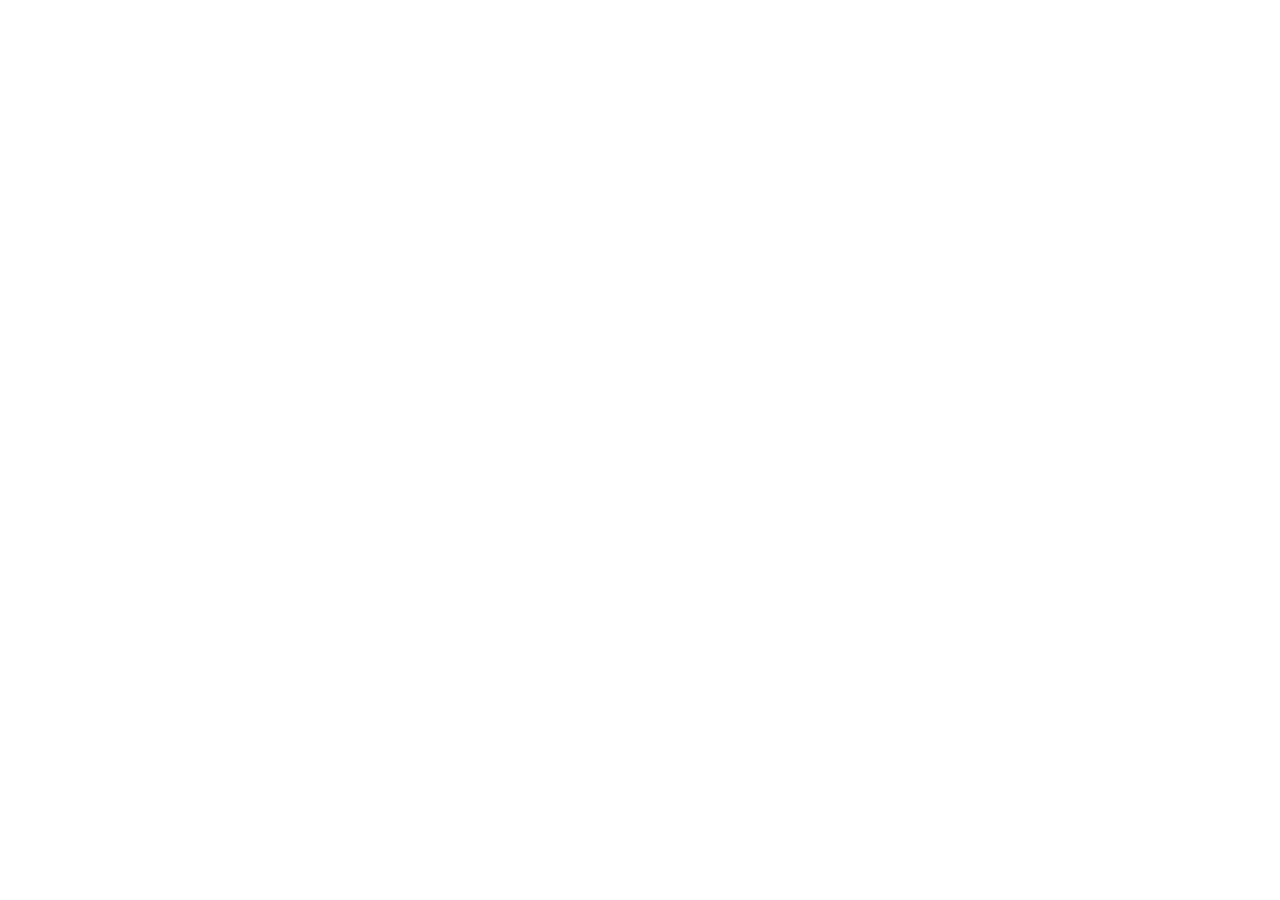
==== index.html @ d867b34d "feat: add css file" ====
<html lang="en">
<head>
  <meta charset="utf-8">
 
  <title>The HTML5 Herald</title>
  <meta name="description" content="The HTML5 Herald">
  <meta name="author" content="SitePoint">
 
  <link rel="stylesheet" href="css/styles.css?v=1.0">
 
  <!--[if lt IE 9]>
    <script src="//html5shiv.googlecode.com/svn/trunk/html5.js"></script>
  <![endif]-->
</head>
 
<body>
  <script src="js/scripts.js"></script>
</body>
</html>
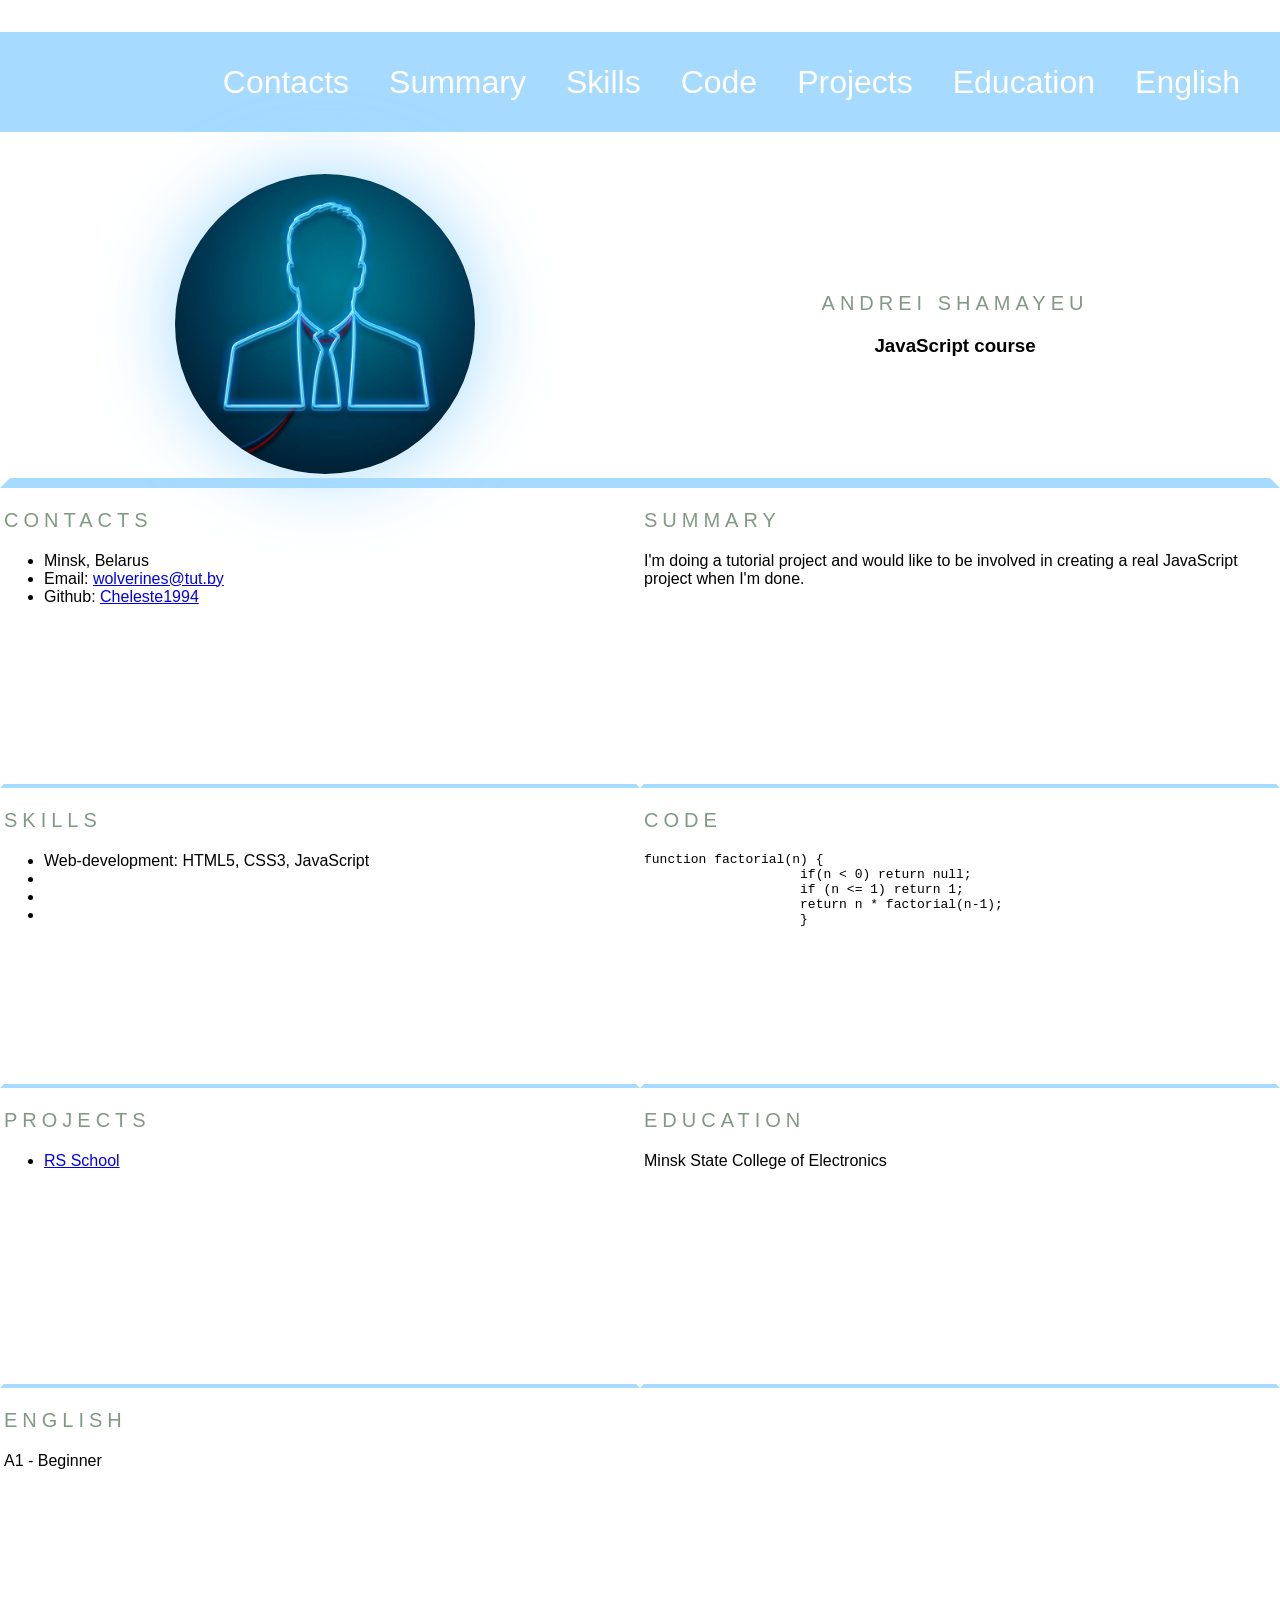
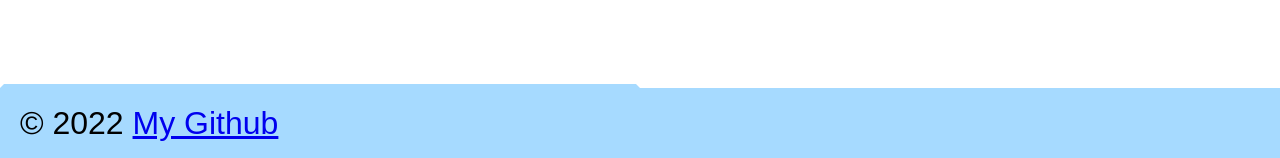
==== commit 30ba8d6f: "feat: add css and html" ====
--- a/index.html
+++ b/index.html
@@ -1,19 +1,120 @@
+<!DOCTYPE html>
 <html lang="en">
 <head>
-  <meta charset="utf-8">
- 
-  <title>The HTML5 Herald</title>
-  <meta name="description" content="The HTML5 Herald">
-  <meta name="author" content="SitePoint">
- 
-  <link rel="stylesheet" href="css/styles.css?v=1.0">
- 
-  <!--[if lt IE 9]>
-    <script src="//html5shiv.googlecode.com/svn/trunk/html5.js"></script>
-  <![endif]-->
+    <meta charset="UTF-8">
+    <meta http-equiv="X-UA-Compatible" content="IE=edge">
+    <meta name="viewport" content="width=device-width, initial-scale=1.0">
+    
+    <link rel="stylesheet" href="style.css">
+    <link rel="icon" href="assets/img/rs_school_js.ico">
+    <link rel="preconnect" href="https://fonts.gstatic.com">  
+    <link href="https://fonts.googleapis.com/css2?family=Roboto:wght@100;300;500;700&display=swap" rel="stylesheet">
+
+
+    <title>cv</title>
 </head>
- 
-<body>
-  <script src="js/scripts.js"></script>
+<body class="body">
+    <header class="header"> 
+        <div class="header-container">
+            <nav class="nav">
+                <ul class="nav-list">
+                    <li class="nav-item"><a href="#contacts" class="nav-link">Contacts</a></li>
+                    <li class="nav-item"><a href="#summary" class="nav-link">Summary</a></li>
+                    <li class="nav-item"><a href="#skills" class="nav-link">Skills</a></li>          
+                    <li class="nav-item"><a href="#code" class="nav-link">Code</a></li>
+                    <li class="nav-item"><a href="#projects" class="nav-link">Projects</a></li>
+                    <li class="nav-item"><a href="#education" class="nav-link">Education</a></li>
+                    <li class="nav-item"><a href="#english" class="nav-link">English</a></li>
+                </ul>
+            </nav>
+        
+        </div>
+    </header>
+    <main class="main">
+        <div class="main-container">
+            <section class="section-profile" id="profile">
+                <div class="conteiner-profile-avatar" ><img src="assets/img/avatar.jpg" alt="avatar" class="avatar"></div>
+                <div class="conteiner-profile-title"><h1 class="section-title">Andrei Shamayeu</h1>
+                <h3 class="section-subtitle">JavaScript course</h3>
+                </div>
+            </section>
+            <section class="section" id="contacts">
+                <h2 class="section-title">Contacts</h2>
+                <ul class="section-list">
+                  <li class="section-item contacts-item">
+                    Minsk, Belarus
+                  </li>
+                  <li class="section-item contacts-item">
+                    Email: <a href="mailto:wolverines@tut.by" title="email">wolverines@tut.by</a>
+                  </li>
+                  <li class="section-item contacts-item">
+                    Github: <a href="https://github.com/Cheleste1994" title="github">Cheleste1994</a>
+                  </li>
+                </ul>
+            </section>
+            <section class="section" id="summary">
+                    <h2 class="section-title">Summary</h2>
+                    <p>
+                        I'm doing a tutorial project and would like to be involved in creating a real JavaScript project when I'm done.
+                    </p>
+            
+            </section>
+            <section class="section" id="skills">
+                <h2 class="section-title">Skills</h2>
+                <ul class="section-list">
+                  <li class="section-item">
+                    Web-development:<span> HTML5, CSS3, JavaScript</span>
+                  </li>
+                  <li class="section-item">
+                    
+                  </li>
+                  <li class="section-item">
+                    
+                  </li>
+                  <li class="section-item">
+                    
+                  </li>
+                </ul>
+              </section>
+              <section class="section" id="code">
+                            <h2 class="section-title">Code</h2>
+                    <pre class="pre"><code>function factorial(n) {
+                    if(n &lt; 0) return null;
+                    if (n &lt;= 1) return 1;
+                    return n * factorial(n-1);
+                    }</code></pre>
+              </section>
+              <section class="section" id="projects">
+                <h2 class="section-title">Projects</h2>
+                <ul class="section-list">
+                  <li class="section-item">
+                    <a href="https://github.com/Cheleste1994/rsschool-cv/">RS School</a>
+                  </li>          
+                 
+                </ul>
+              </section>
+            <section class="section section-education" id="education">
+                <h2 class="section-title">Education</h2>
+                <p>Minsk State College of Electronics</p>
+              </section>
+              <section class="section section-english" id="english">
+                <h2 class="section-title">English</h2>
+                <p>A1 - Beginner</p>
+              </section>
+              
+        </div>
+        
+    </main>    
+    <footer class="footer">
+        <div class="container">
+            <div>  © 2022
+            <a href="https://github.com/Cheleste1994"> My Github</a>
+            </div>
+            <div>
+            <a href="https://rs.school/js/" class="rss"> </a>
+            </div>
+        </div>
+    </footer>
+
 </body>
 </html>
--- a/style.css
+++ b/style.css
@@ -0,0 +1,148 @@
+html {
+    scroll-behavior: smooth; 
+  }
+body {
+    font-family: 'Roboto', sans-serif;
+}
+* {
+    box-sizing: border-box;
+  }
+.header {
+    border: none;
+    
+}
+.body {
+    
+    min-height: 100vh;
+    margin: 0; 
+    padding: 0;
+    display: flex;
+    flex-direction: column;
+    justify-content: space-between;
+    max-width: 1440px;
+    margin: 0 auto;
+}
+
+.nav-list {
+    display: flex;
+    justify-content: flex-end;
+    align-items: center;
+    list-style: none;
+    padding: 0 20px;
+    line-height: 100px;
+    font-size: 32px;
+    background-color: #a6daff;
+}
+.nav-item {
+    padding: 0 20px;
+}
+.nav-link {
+	color: #ffffff; /* Цвет обычной ссылки */
+    position: relative;
+    cursor: pointer;
+    text-decoration: none; /* Убираем подчеркивание */
+}
+.nav-link:after {
+	content: "";
+    display: block;
+    position: absolute;
+    right: 0;
+    bottom: -3px;
+    width: 0;
+    height: 2px; /* Высота линии */
+    background-color: rgb(255, 255, 255); /* Цвет подчеркивания при исчезании линии*/
+    transition: width 0.5s; /* Время эффекта */
+}
+
+.nav-link:hover:after {
+	content: "";
+    width: 100%;
+    display: block;
+    position: absolute;
+    left: 0;
+    bottom: -3px;
+    height: 2px; /* Высота линии */
+    background-color: rgb(255, 255, 255); /* Цвет подчеркивания при появлении линии*/
+    transition: width 0.5s;  /* Время эффекта */
+}
+.section-profile{
+  display: flex;
+  justify-content: space-between;
+  align-items: center;
+  border: 10px solid;
+  border-color: #ffffff #ffffff #a6daff; /* Цвет границы */
+  
+  }
+
+.conteiner-profile-avatar {
+     
+    display: block;
+    float: left;
+    width: 50%;
+    text-align: center;
+}
+.conteiner-profile-title {
+  display: block;
+   
+    float: left;
+    width: 50%;
+    
+    text-align: center;
+    
+}
+
+
+  .section {
+    float: left;
+    width: 50%;
+    height: 300px;
+    border: 4px solid;
+    border-color: #ffffff #ffffff #a6daff; /* Цвет границы */
+    
+ 
+  }
+
+  .avatar {
+    
+    width: 300px;
+    border-radius: 300px; /* Радиус скругления */
+    border: none; /* Параметры рамки */
+    box-shadow: 0 0 80px #a6daff; /* Параметры тени */
+
+   }
+  @media (max-width: 768px) {
+    .section {
+      width: 100%;
+    }
+  }
+  
+  .section-title {
+    margin-bottom: 20px;
+    font-size: 20px;
+    font-weight: 400;
+    text-transform: uppercase;
+    letter-spacing: 5px;
+    color: #829985;
+}
+
+
+.footer {
+  list-style: none;
+  padding: 10px 20px;
+  line-height: 50px;
+  font-size: 32px;
+  background-color: #a6daff;
+}
+.container {
+  display: flex;
+  justify-content: space-between;
+  align-items: center;
+  
+}
+.rss {
+  display: block;
+  width: 121px;
+  height: 45px;
+  background-image: url(https://rs.school/images/rs_school_js.svg);
+ 
+}
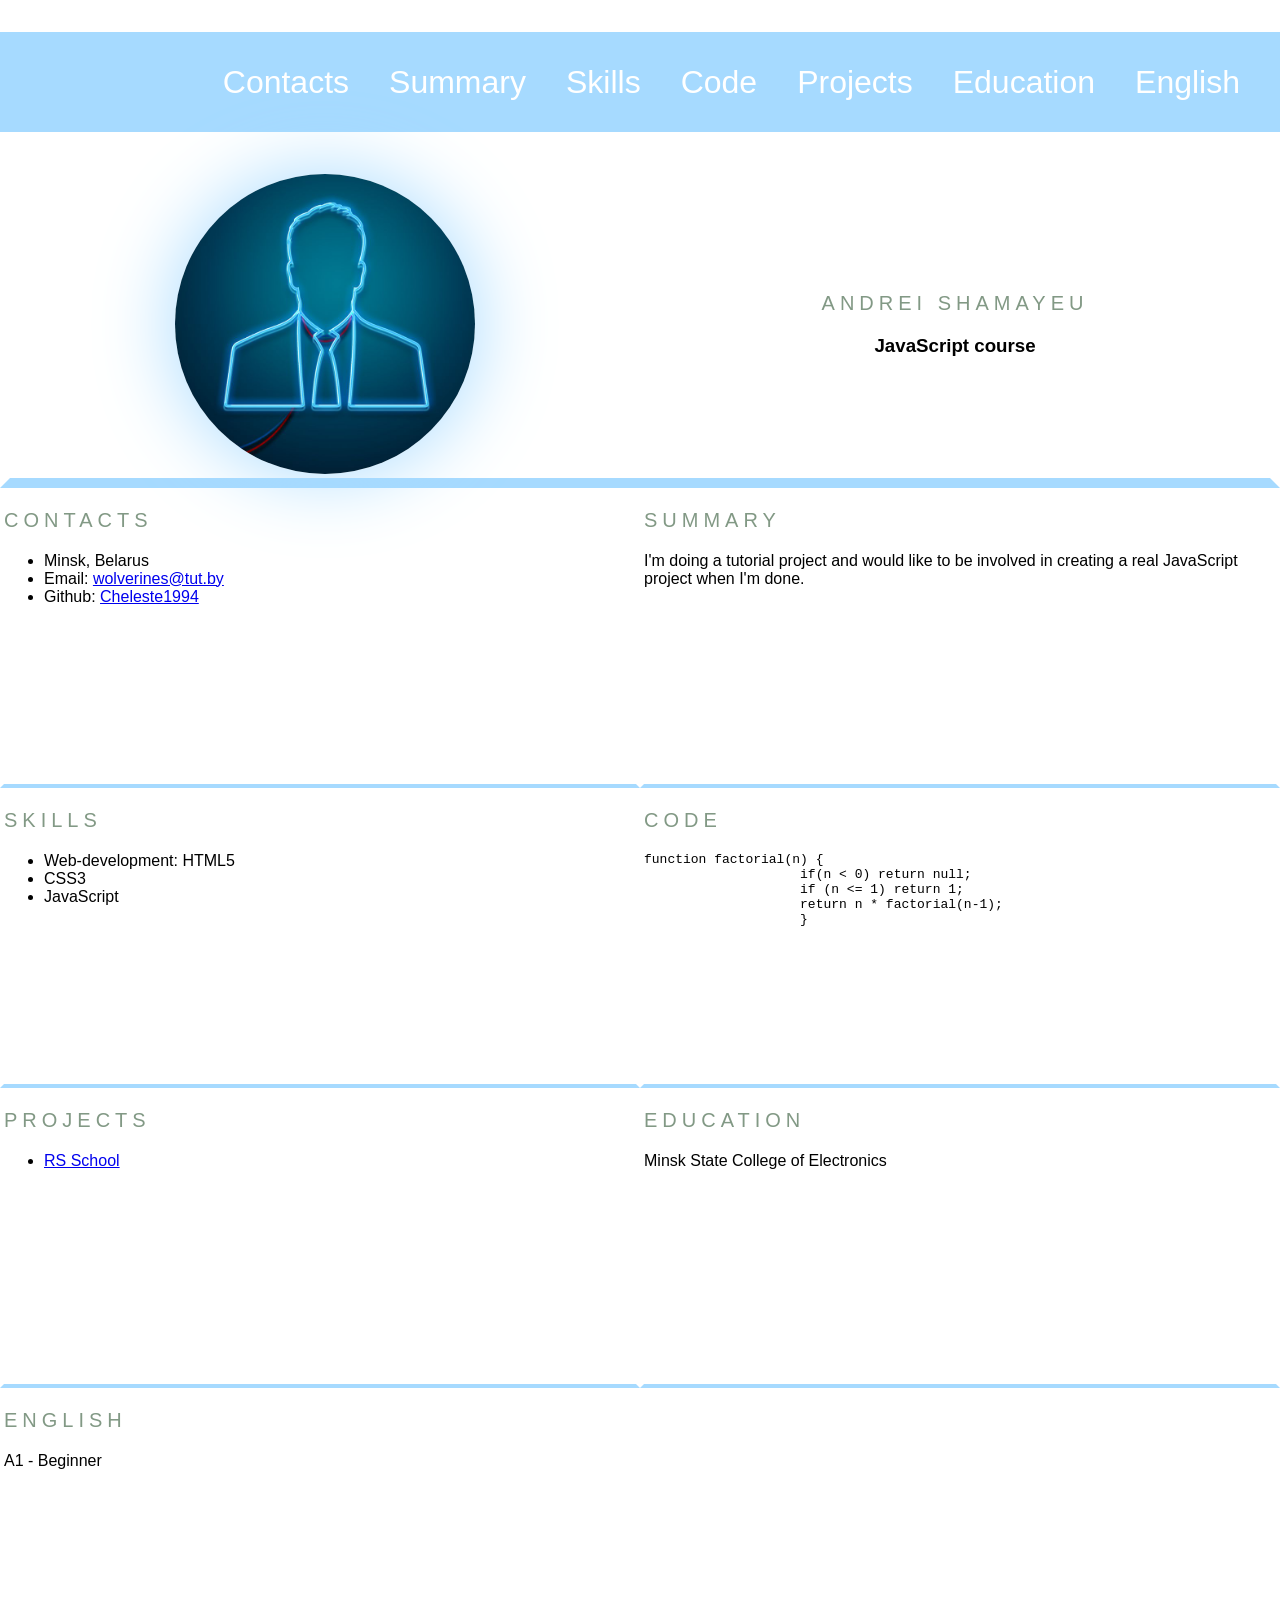
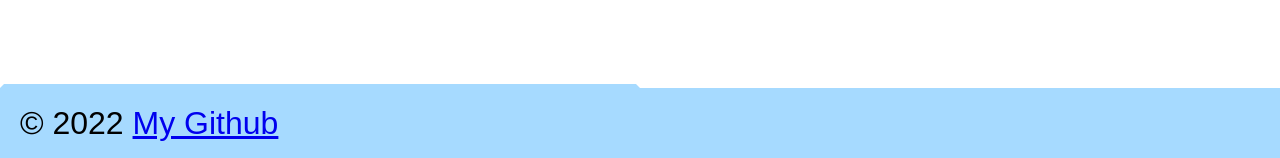
==== commit 34e619eb: "feat: content changed html" ====
--- a/index.html
+++ b/index.html
@@ -63,17 +63,15 @@
                 <h2 class="section-title">Skills</h2>
                 <ul class="section-list">
                   <li class="section-item">
-                    Web-development:<span> HTML5, CSS3, JavaScript</span>
+                    Web-development:<span> HTML5</span>
                   </li>
                   <li class="section-item">
-                    
+                    CSS3
                   </li>
                   <li class="section-item">
-                    
+                    JavaScript
                   </li>
-                  <li class="section-item">
-                    
-                  </li>
+                  
                 </ul>
               </section>
               <section class="section" id="code">
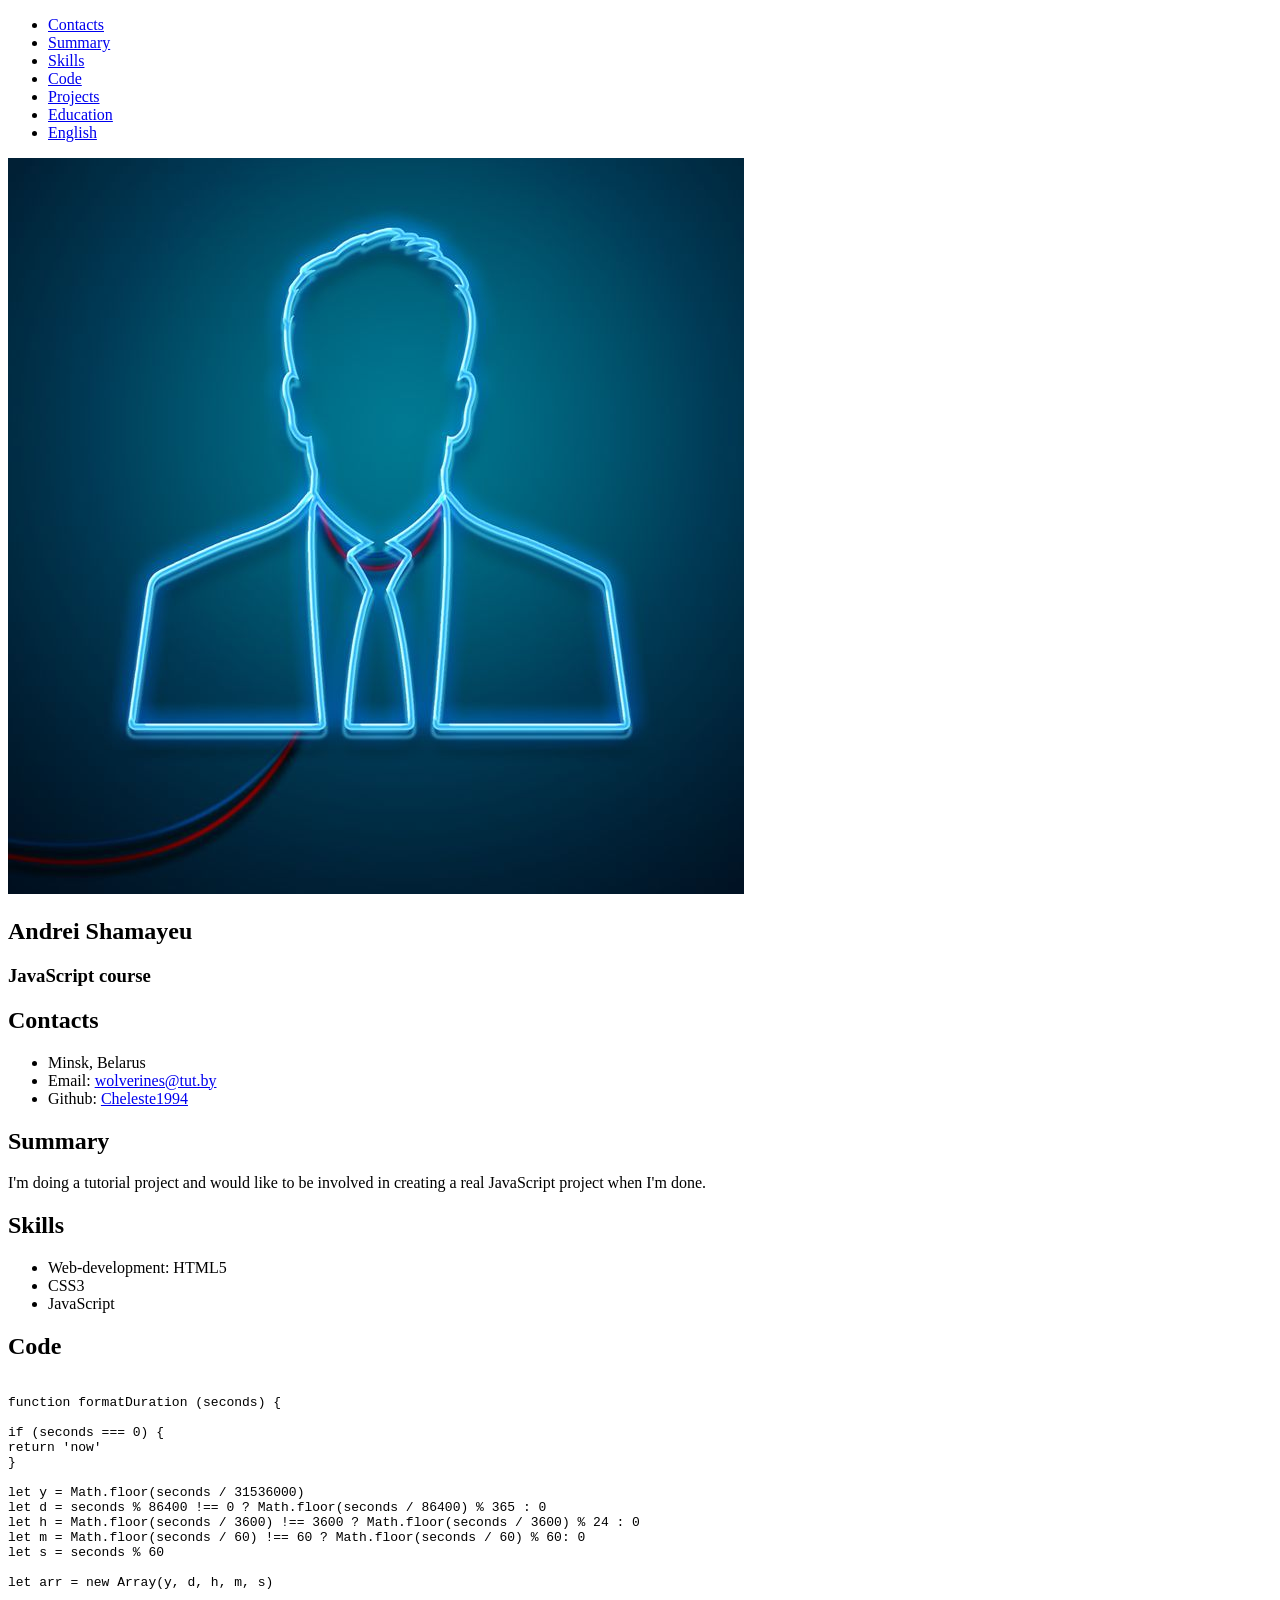
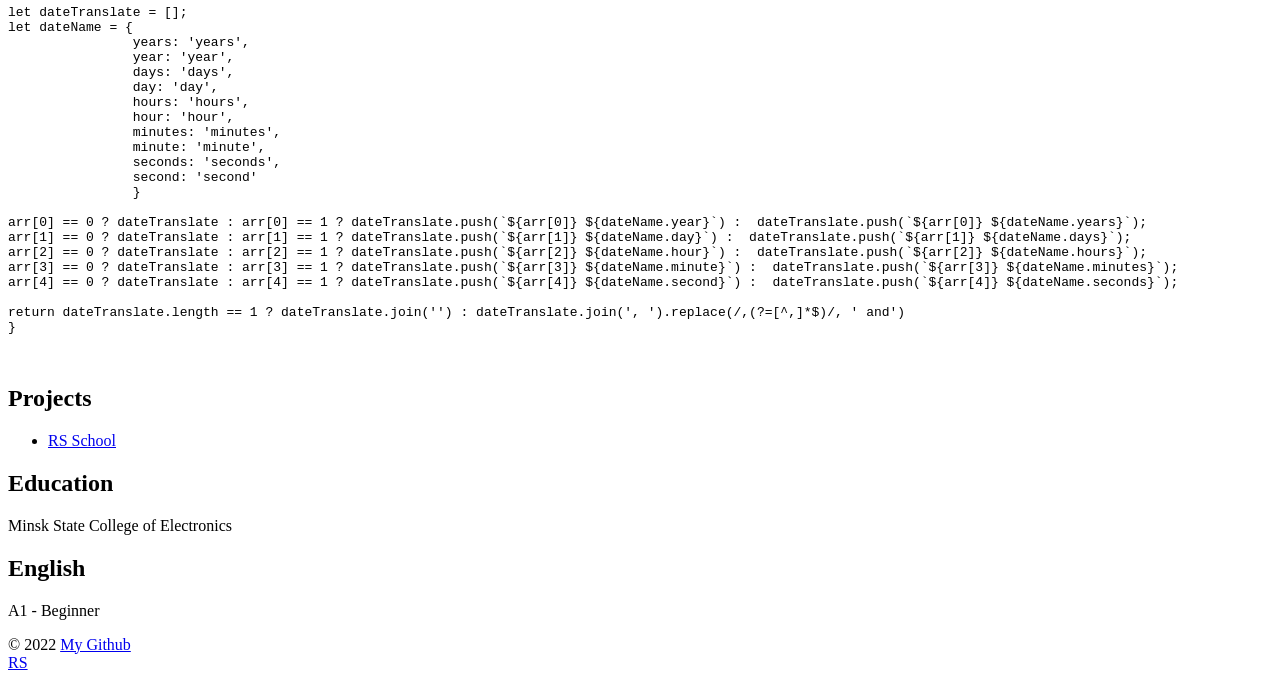
==== commit b9155b1b: "feat: changed description index.html" ====
--- a/index.html
+++ b/index.html
@@ -4,30 +4,30 @@
     <meta charset="UTF-8">
     <meta http-equiv="X-UA-Compatible" content="IE=edge">
     <meta name="viewport" content="width=device-width, initial-scale=1.0">
-    
-    <link rel="stylesheet" href="style.css">
+
+    <link rel="stylesheet" href="css/style.css">
     <link rel="icon" href="assets/img/rs_school_js.ico">
-    <link rel="preconnect" href="https://fonts.gstatic.com">  
+    <link rel="preconnect" href="https://fonts.gstatic.com">
     <link href="https://fonts.googleapis.com/css2?family=Roboto:wght@100;300;500;700&display=swap" rel="stylesheet">
 
 
     <title>cv</title>
 </head>
 <body class="body">
-    <header class="header"> 
+    <header class="header">
         <div class="header-container">
             <nav class="nav">
                 <ul class="nav-list">
                     <li class="nav-item"><a href="#contacts" class="nav-link">Contacts</a></li>
                     <li class="nav-item"><a href="#summary" class="nav-link">Summary</a></li>
-                    <li class="nav-item"><a href="#skills" class="nav-link">Skills</a></li>          
+                    <li class="nav-item"><a href="#skills" class="nav-link">Skills</a></li>
                     <li class="nav-item"><a href="#code" class="nav-link">Code</a></li>
                     <li class="nav-item"><a href="#projects" class="nav-link">Projects</a></li>
                     <li class="nav-item"><a href="#education" class="nav-link">Education</a></li>
                     <li class="nav-item"><a href="#english" class="nav-link">English</a></li>
                 </ul>
             </nav>
-        
+
         </div>
     </header>
     <main class="main">
@@ -57,7 +57,7 @@
                     <p>
                         I'm doing a tutorial project and would like to be involved in creating a real JavaScript project when I'm done.
                     </p>
-            
+
             </section>
             <section class="section" id="skills">
                 <h2 class="section-title">Skills</h2>
@@ -71,24 +71,58 @@
                   <li class="section-item">
                     JavaScript
                   </li>
-                  
+
                 </ul>
               </section>
               <section class="section" id="code">
                             <h2 class="section-title">Code</h2>
-                    <pre class="pre"><code>function factorial(n) {
-                    if(n &lt; 0) return null;
-                    if (n &lt;= 1) return 1;
-                    return n * factorial(n-1);
-                    }</code></pre>
+                    <pre class="pre"><code>
+function formatDuration (seconds) {
+
+if (seconds === 0) {
+return 'now'
+}
+
+let y = Math.floor(seconds / 31536000)
+let d = seconds % 86400 !== 0 ? Math.floor(seconds / 86400) % 365 : 0
+let h = Math.floor(seconds / 3600) !== 3600 ? Math.floor(seconds / 3600) % 24 : 0
+let m = Math.floor(seconds / 60) !== 60 ? Math.floor(seconds / 60) % 60: 0
+let s = seconds % 60
+
+let arr = new Array(y, d, h, m, s)
+
+let dateTranslate = [];
+let dateName = {
+                years: 'years',
+                year: 'year',
+                days: 'days',
+                day: 'day',
+                hours: 'hours',
+                hour: 'hour',
+                minutes: 'minutes',
+                minute: 'minute',
+                seconds: 'seconds',
+                second: 'second'
+                }
+
+arr[0] == 0 ? dateTranslate : arr[0] == 1 ? dateTranslate.push(`${arr[0]} ${dateName.year}`) :  dateTranslate.push(`${arr[0]} ${dateName.years}`);
+arr[1] == 0 ? dateTranslate : arr[1] == 1 ? dateTranslate.push(`${arr[1]} ${dateName.day}`) :  dateTranslate.push(`${arr[1]} ${dateName.days}`);
+arr[2] == 0 ? dateTranslate : arr[2] == 1 ? dateTranslate.push(`${arr[2]} ${dateName.hour}`) :  dateTranslate.push(`${arr[2]} ${dateName.hours}`);
+arr[3] == 0 ? dateTranslate : arr[3] == 1 ? dateTranslate.push(`${arr[3]} ${dateName.minute}`) :  dateTranslate.push(`${arr[3]} ${dateName.minutes}`);
+arr[4] == 0 ? dateTranslate : arr[4] == 1 ? dateTranslate.push(`${arr[4]} ${dateName.second}`) :  dateTranslate.push(`${arr[4]} ${dateName.seconds}`);
+
+return dateTranslate.length == 1 ? dateTranslate.join('') : dateTranslate.join(', ').replace(/,(?=[^,]*$)/, ' and')
+}
+
+                    </code></pre>
               </section>
               <section class="section" id="projects">
                 <h2 class="section-title">Projects</h2>
                 <ul class="section-list">
                   <li class="section-item">
                     <a href="https://github.com/Cheleste1994/rsschool-cv/">RS School</a>
-                  </li>          
-                 
+                  </li>
+
                 </ul>
               </section>
             <section class="section section-education" id="education">
@@ -99,20 +133,20 @@
                 <h2 class="section-title">English</h2>
                 <p>A1 - Beginner</p>
               </section>
-              
+
         </div>
-        
-    </main>    
+
+    </main>
     <footer class="footer">
         <div class="container">
             <div>  © 2022
             <a href="https://github.com/Cheleste1994"> My Github</a>
             </div>
             <div>
-            <a href="https://rs.school/js/" class="rss"> </a>
+            <a href="https://rs.school/js/" class="rss">RS</a>
             </div>
         </div>
     </footer>
-
+    <script type="module" src="js/img.js"></script>
 </body>
-</html>+</html>
